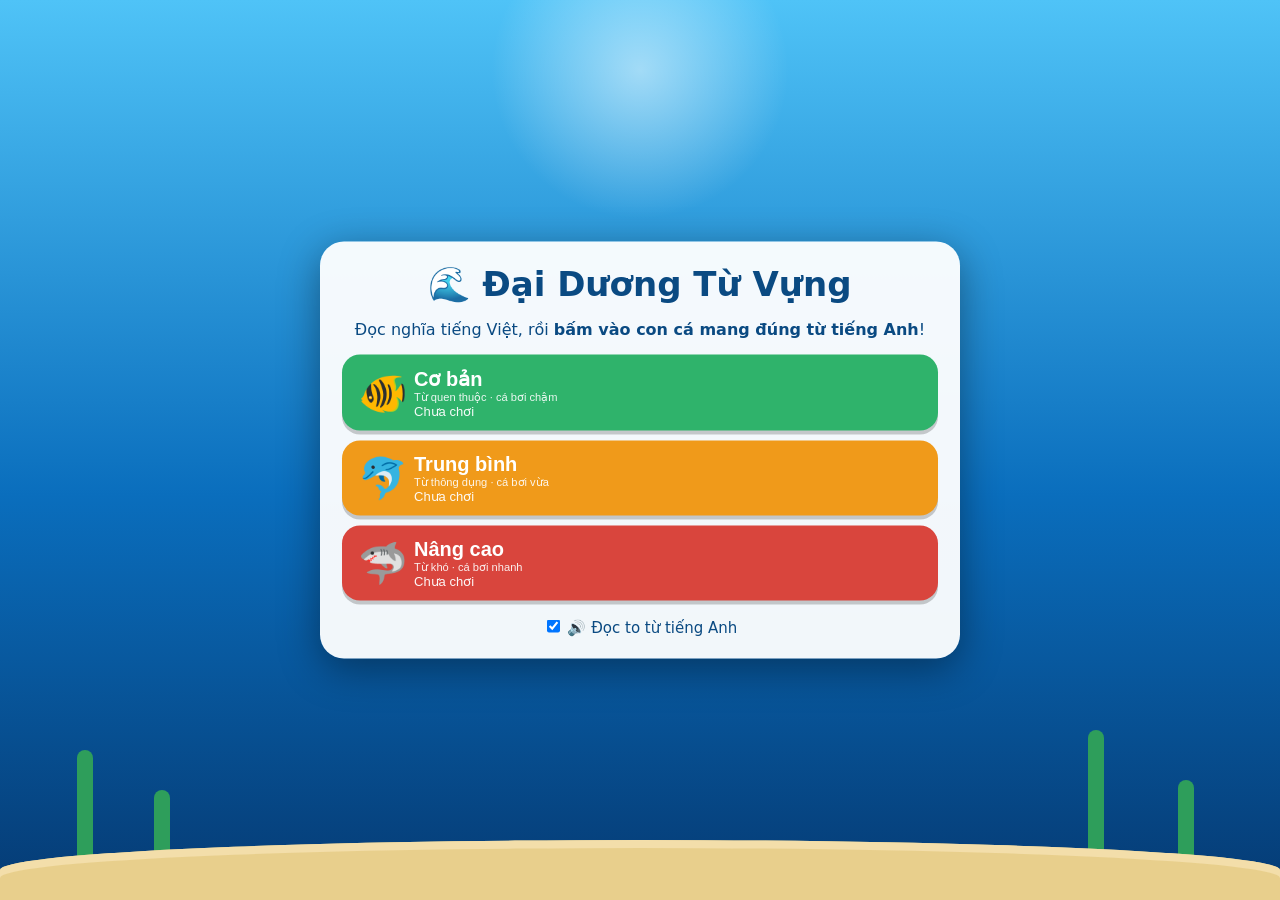
==== game-dai-duong/index.html @ c0bcd091 "Thêm game Đại Dương Từ Vựng: bấm cá đúng từ, 3 cấp độ Co-Authored-By: Claude Sonnet 5.5 <noreply@ant" ====
<!doctype html>
<html lang="vi">
<head>
<meta charset="utf-8">
<meta name="viewport" content="width=device-width, initial-scale=1, user-scalable=no">
<title>Đại Dương Từ Vựng</title>
<meta name="theme-color" content="#0a6ebd">
<link rel="stylesheet" href="style.css">
</head>
<body>
<div id="sea">
  <div class="sun"></div>
  <div class="weed w1"></div><div class="weed w2"></div><div class="weed w3"></div><div class="weed w4"></div>
  <div class="sand"></div>
  <div id="bubbles"></div>
  <div id="fishLayer"></div>

  <!-- MENU -->
  <section id="menu" class="panel">
    <h1>🌊 Đại Dương Từ Vựng</h1>
    <p>Đọc nghĩa tiếng Việt, rồi <b>bấm vào con cá mang đúng từ tiếng Anh</b>!</p>
    <div class="levels">
      <button class="lvl" data-lvl="basic"><span>🐠</span><b>Cơ bản</b><small>Từ quen thuộc · cá bơi chậm</small><em id="best-basic"></em></button>
      <button class="lvl" data-lvl="mid"><span>🐬</span><b>Trung bình</b><small>Từ thông dụng · cá bơi vừa</small><em id="best-mid"></em></button>
      <button class="lvl" data-lvl="adv"><span>🦈</span><b>Nâng cao</b><small>Từ khó · cá bơi nhanh</small><em id="best-adv"></em></button>
    </div>
    <label class="opt"><input type="checkbox" id="optSound" checked> 🔊 Đọc to từ tiếng Anh</label>
  </section>

  <!-- HUD -->
  <div id="hud" hidden>
    <button id="btnQuit" title="Về menu">✕</button>
    <div id="prompt"><span id="pEmoji"></span><span id="pText"></span></div>
    <div class="stats"><span id="hearts"></span><span id="score">0</span><span id="progress">1/10</span></div>
  </div>

  <!-- KẾT QUẢ -->
  <section id="result" class="panel" hidden>
    <h2 id="rTitle">Hoàn thành!</h2>
    <div id="rStars"></div>
    <p id="rScore"></p>
    <div id="rWrong"></div>
    <div class="row">
      <button id="btnAgain" class="big">Chơi lại</button>
      <button id="btnMenu" class="big alt">Chọn cấp độ</button>
    </div>
  </section>
</div>
<script src="app.js"></script>
</body>
</html>
---- game-dai-duong/style.css ----
*{box-sizing:border-box;-webkit-tap-highlight-color:transparent}
html,body{margin:0;height:100%;overflow:hidden;font-family:system-ui,-apple-system,"Segoe UI",sans-serif;user-select:none}
#sea{position:relative;width:100%;height:100%;overflow:hidden;background:linear-gradient(#4fc3f7 0%,#0a6ebd 55%,#053a73 100%)}
.sun{position:absolute;top:-80px;left:50%;width:300px;height:300px;margin-left:-150px;background:radial-gradient(rgba(255,255,255,.5),transparent 70%)}
.sand{position:absolute;left:0;right:0;bottom:0;height:60px;background:#e8cf8c;border-radius:50% 50% 0 0/30px 30px 0 0;box-shadow:inset 0 8px 0 #f3deaa}
.weed{position:absolute;bottom:40px;width:16px;background:#2e9e5b;border-radius:10px 10px 0 0;transform-origin:bottom;animation:sway 3s ease-in-out infinite}
.w1{left:6%;height:110px}.w2{left:12%;height:70px;animation-delay:-1s}.w3{left:85%;height:130px;animation-delay:-2s}.w4{left:92%;height:80px;animation-delay:-.5s}
@keyframes sway{50%{transform:rotate(8deg)}0%,100%{transform:rotate(-8deg)}}
#bubbles{position:absolute;inset:0;pointer-events:none}
.bub{position:absolute;bottom:-20px;border-radius:50%;background:rgba(255,255,255,.25);border:1px solid rgba(255,255,255,.5);animation:rise linear forwards}
@keyframes rise{to{transform:translateY(-110vh)}}
#fishLayer{position:absolute;inset:0}

.fish{position:absolute;left:0;top:0;cursor:pointer;will-change:transform}
.fish .body{position:relative;display:flex;align-items:center;justify-content:center;min-width:92px;padding:10px 18px;border-radius:50px;color:#fff;font-weight:800;font-size:clamp(17px,2.6vw,24px);text-shadow:0 1px 2px rgba(0,0,0,.35);box-shadow:inset 0 -6px 0 rgba(0,0,0,.15),0 4px 8px rgba(0,0,0,.25);transition:transform .15s}
.fish .body::after{content:"";position:absolute;top:50%;margin-top:-16px;border:16px solid transparent}
.fish.right .body::after{left:-28px;border-right-color:inherit;border-right-color:var(--c)}
.fish.left .body::after{right:-28px;border-left-color:var(--c)}
.fish .body::before{content:"";position:absolute;top:30%;width:8px;height:8px;border-radius:50%;background:#fff;box-shadow:inset -2px 0 0 #222}
.fish.right .body::before{right:10px}.fish.left .body::before{left:10px}
.fish.right .body{padding-right:30px}.fish.left .body{padding-left:30px}
.fish .body{background:var(--c)}
.fish:hover .body{transform:scale(1.08)}
.fish.hint .body{animation:glow .7s ease-in-out infinite alternate}
@keyframes glow{to{box-shadow:0 0 0 5px rgba(255,235,59,.9),0 0 20px #ffeb3b}}
.fish.ok .body{animation:pop .45s forwards}
@keyframes pop{50%{transform:scale(1.4);filter:brightness(1.3)}to{transform:scale(0);opacity:0}}
.fish.bad .body{animation:shake .4s}
@keyframes shake{25%{transform:translateX(-10px)}75%{transform:translateX(10px)}}

#hud{position:absolute;top:0;left:0;right:0;padding:10px 12px;display:flex;gap:10px;align-items:flex-start;z-index:5;pointer-events:none}
#hud>*{pointer-events:auto}
#btnQuit{border:0;border-radius:50%;width:40px;height:40px;font-size:18px;background:rgba(255,255,255,.85);cursor:pointer}
#prompt{flex:1;text-align:center;background:rgba(255,255,255,.93);border-radius:18px;padding:8px 14px;box-shadow:0 4px 12px rgba(0,0,0,.2);font-size:clamp(20px,3.4vw,32px);font-weight:800;color:#0a4a82}
#pEmoji{font-size:1.3em;margin-right:10px}
.stats{display:flex;flex-direction:column;align-items:flex-end;gap:2px;color:#fff;font-weight:800;text-shadow:0 1px 3px rgba(0,0,0,.5);min-width:70px}
#hearts{font-size:18px}#score{font-size:22px}#progress{font-size:14px;opacity:.9}

.panel{position:absolute;left:50%;top:50%;transform:translate(-50%,-50%);width:min(94vw,640px);max-height:94vh;overflow:auto;background:rgba(255,255,255,.95);border-radius:24px;padding:22px;text-align:center;box-shadow:0 10px 40px rgba(0,0,0,.4);z-index:10;color:#0a4a82}
.panel[hidden],#hud[hidden]{display:none}
.panel h1{margin:0 0 6px;font-size:clamp(24px,5vw,34px)}
.levels{display:grid;gap:10px;margin:16px 0}
.lvl{display:grid;grid-template-columns:56px 1fr;grid-template-rows:auto auto auto;text-align:left;align-items:center;border:0;border-radius:18px;padding:12px 16px;cursor:pointer;color:#fff;box-shadow:0 4px 0 rgba(0,0,0,.2);transition:transform .1s}
.lvl:active{transform:translateY(3px);box-shadow:none}
.lvl span{grid-row:1/4;font-size:40px}
.lvl b{font-size:20px}.lvl small{opacity:.9}.lvl em{font-style:normal;font-size:13px;opacity:.95}
.lvl[data-lvl=basic]{background:#2fb36b}.lvl[data-lvl=mid]{background:#f09a1a}.lvl[data-lvl=adv]{background:#d9453d}
.opt{font-size:15px;cursor:pointer}
#rStars{font-size:48px;letter-spacing:6px;margin:4px 0}
#rWrong{text-align:left;margin:10px 0;font-size:15px}
#rWrong b{display:block;margin-bottom:4px}
#rWrong span{display:inline-block;background:#e8f3fc;border-radius:10px;padding:3px 9px;margin:3px}
.row{display:flex;gap:10px;justify-content:center;flex-wrap:wrap;margin-top:10px}
.big{border:0;border-radius:14px;padding:12px 24px;font-size:18px;font-weight:700;background:#0a6ebd;color:#fff;cursor:pointer}
.big.alt{background:#7aa7c9}
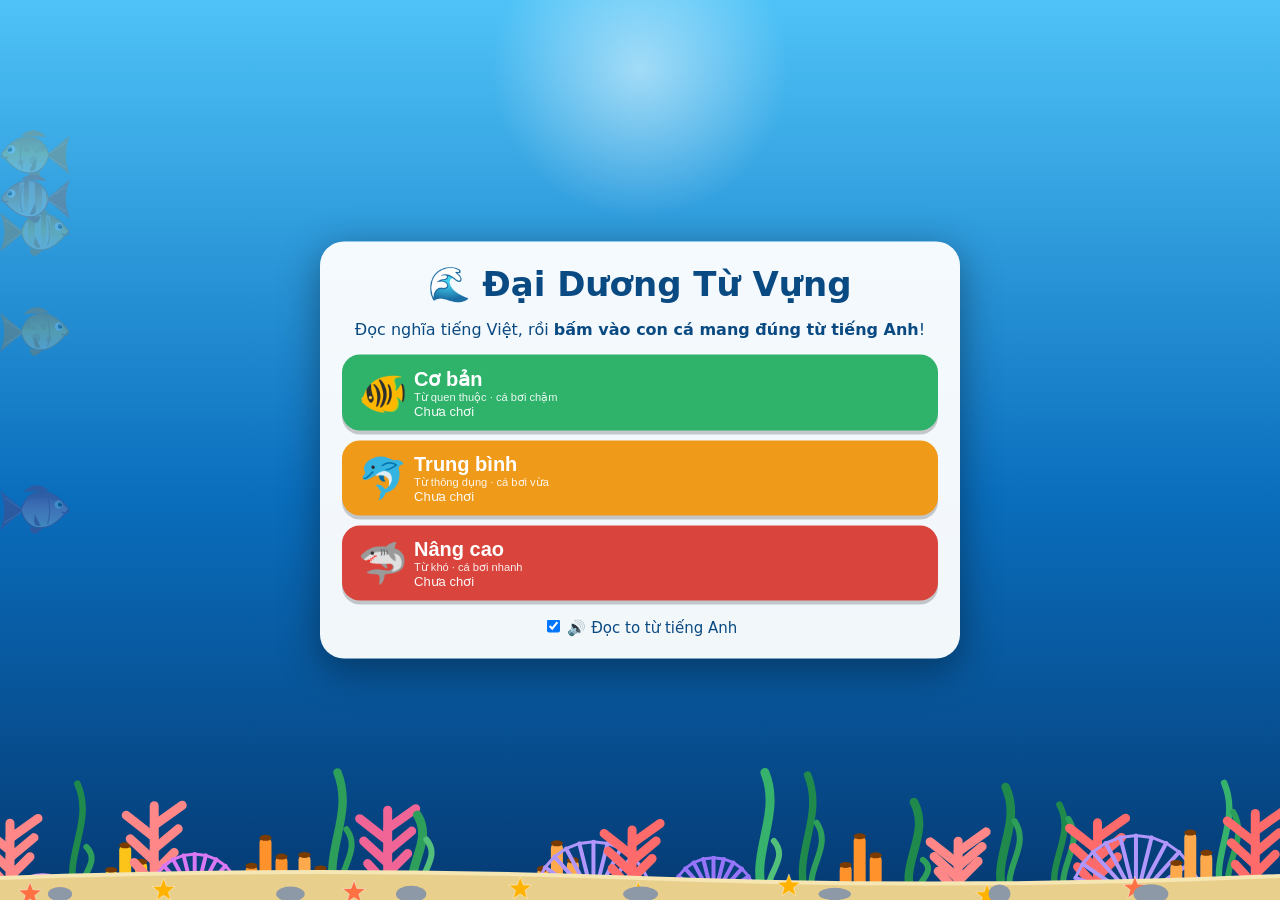
==== commit 99842352: "Game đại dương: cá SVG vẫy đuôi, san hô, rong, sao biển, cá nền Co-Authored-By: Claude Sonnet 5.5 <n" ====
--- a/game-dai-duong/index.html
+++ b/game-dai-duong/index.html
@@ -10,8 +10,8 @@
 <body>
 <div id="sea">
   <div class="sun"></div>
-  <div class="weed w1"></div><div class="weed w2"></div><div class="weed w3"></div><div class="weed w4"></div>
-  <div class="sand"></div>
+  <div id="bgFish"></div>
+  <svg id="floor" xmlns="http://www.w3.org/2000/svg"></svg>
   <div id="bubbles"></div>
   <div id="fishLayer"></div>
 
--- a/game-dai-duong/style.css
+++ b/game-dai-duong/style.css
@@ -2,31 +2,11 @@
 html,body{margin:0;height:100%;overflow:hidden;font-family:system-ui,-apple-system,"Segoe UI",sans-serif;user-select:none}
 #sea{position:relative;width:100%;height:100%;overflow:hidden;background:linear-gradient(#4fc3f7 0%,#0a6ebd 55%,#053a73 100%)}
 .sun{position:absolute;top:-80px;left:50%;width:300px;height:300px;margin-left:-150px;background:radial-gradient(rgba(255,255,255,.5),transparent 70%)}
-.sand{position:absolute;left:0;right:0;bottom:0;height:60px;background:#e8cf8c;border-radius:50% 50% 0 0/30px 30px 0 0;box-shadow:inset 0 8px 0 #f3deaa}
-.weed{position:absolute;bottom:40px;width:16px;background:#2e9e5b;border-radius:10px 10px 0 0;transform-origin:bottom;animation:sway 3s ease-in-out infinite}
-.w1{left:6%;height:110px}.w2{left:12%;height:70px;animation-delay:-1s}.w3{left:85%;height:130px;animation-delay:-2s}.w4{left:92%;height:80px;animation-delay:-.5s}
-@keyframes sway{50%{transform:rotate(8deg)}0%,100%{transform:rotate(-8deg)}}
 #bubbles{position:absolute;inset:0;pointer-events:none}
 .bub{position:absolute;bottom:-20px;border-radius:50%;background:rgba(255,255,255,.25);border:1px solid rgba(255,255,255,.5);animation:rise linear forwards}
 @keyframes rise{to{transform:translateY(-110vh)}}
 #fishLayer{position:absolute;inset:0}
 
-.fish{position:absolute;left:0;top:0;cursor:pointer;will-change:transform}
-.fish .body{position:relative;display:flex;align-items:center;justify-content:center;min-width:92px;padding:10px 18px;border-radius:50px;color:#fff;font-weight:800;font-size:clamp(17px,2.6vw,24px);text-shadow:0 1px 2px rgba(0,0,0,.35);box-shadow:inset 0 -6px 0 rgba(0,0,0,.15),0 4px 8px rgba(0,0,0,.25);transition:transform .15s}
-.fish .body::after{content:"";position:absolute;top:50%;margin-top:-16px;border:16px solid transparent}
-.fish.right .body::after{left:-28px;border-right-color:inherit;border-right-color:var(--c)}
-.fish.left .body::after{right:-28px;border-left-color:var(--c)}
-.fish .body::before{content:"";position:absolute;top:30%;width:8px;height:8px;border-radius:50%;background:#fff;box-shadow:inset -2px 0 0 #222}
-.fish.right .body::before{right:10px}.fish.left .body::before{left:10px}
-.fish.right .body{padding-right:30px}.fish.left .body{padding-left:30px}
-.fish .body{background:var(--c)}
-.fish:hover .body{transform:scale(1.08)}
-.fish.hint .body{animation:glow .7s ease-in-out infinite alternate}
-@keyframes glow{to{box-shadow:0 0 0 5px rgba(255,235,59,.9),0 0 20px #ffeb3b}}
-.fish.ok .body{animation:pop .45s forwards}
-@keyframes pop{50%{transform:scale(1.4);filter:brightness(1.3)}to{transform:scale(0);opacity:0}}
-.fish.bad .body{animation:shake .4s}
-@keyframes shake{25%{transform:translateX(-10px)}75%{transform:translateX(10px)}}
 
 #hud{position:absolute;top:0;left:0;right:0;padding:10px 12px;display:flex;gap:10px;align-items:flex-start;z-index:5;pointer-events:none}
 #hud>*{pointer-events:auto}
@@ -53,3 +33,33 @@
 .row{display:flex;gap:10px;justify-content:center;flex-wrap:wrap;margin-top:10px}
 .big{border:0;border-radius:14px;padding:12px 24px;font-size:18px;font-weight:700;background:#0a6ebd;color:#fff;cursor:pointer}
 .big.alt{background:#7aa7c9}
+
+/* đáy biển */
+#floor{position:absolute;left:0;bottom:0;width:100%;height:170px;pointer-events:none}
+.sway{transform-box:fill-box;transform-origin:50% 100%;animation:sway 3.5s ease-in-out infinite}
+@keyframes sway{0%,100%{transform:rotate(-6deg)}50%{transform:rotate(6deg)}}
+/* cá nền trang trí */
+#bgFish{position:absolute;inset:0;pointer-events:none;opacity:.22}
+#bgFish .bf{position:absolute;left:0;animation:swimR linear infinite}
+#bgFish .bf.l{animation-name:swimL}
+#bgFish .bf.l svg{transform:scaleX(-1)}
+@keyframes swimR{from{transform:translateX(-200px)}to{transform:translateX(100vw)}}
+@keyframes swimL{from{transform:translateX(100vw)}to{transform:translateX(-200px)}}
+/* cá chơi */
+.fish{position:absolute;left:0;top:0;cursor:pointer;will-change:transform}
+.fish .in{position:relative;transition:transform .15s;filter:drop-shadow(0 4px 4px rgba(0,0,0,.3))}
+.fish:hover .in{transform:scale(1.08)}
+.fish svg{display:block;overflow:visible}
+.fish.left svg{transform:scaleX(-1)}
+.fish .lbl{position:absolute;top:0;height:78px;display:flex;align-items:center;justify-content:center;color:#fff;font-weight:800;font-size:20px;text-shadow:0 0 3px #000,0 1px 3px rgba(0,0,0,.8);white-space:nowrap}
+.fish.right .lbl{left:36px;right:18px}.fish.left .lbl{left:18px;right:36px}
+.tail{transform-origin:32px 32px;animation:wag .5s ease-in-out infinite alternate}
+.fin{transform-origin:50% 0;animation:flap .6s ease-in-out infinite alternate}
+@keyframes wag{from{transform:rotate(-14deg)}to{transform:rotate(14deg)}}
+@keyframes flap{from{transform:rotate(-12deg)}to{transform:rotate(12deg)}}
+.fish.hint .in{filter:drop-shadow(0 0 8px #ffeb3b) drop-shadow(0 0 16px #ffeb3b);animation:pulse .7s ease-in-out infinite alternate}
+@keyframes pulse{to{transform:scale(1.1)}}
+.fish.ok .in{animation:pop .45s forwards}
+@keyframes pop{50%{transform:scale(1.4);filter:brightness(1.3)}to{transform:scale(0);opacity:0}}
+.fish.bad .in{animation:shake .4s}
+@keyframes shake{25%{transform:translateX(-10px)}75%{transform:translateX(10px)}}
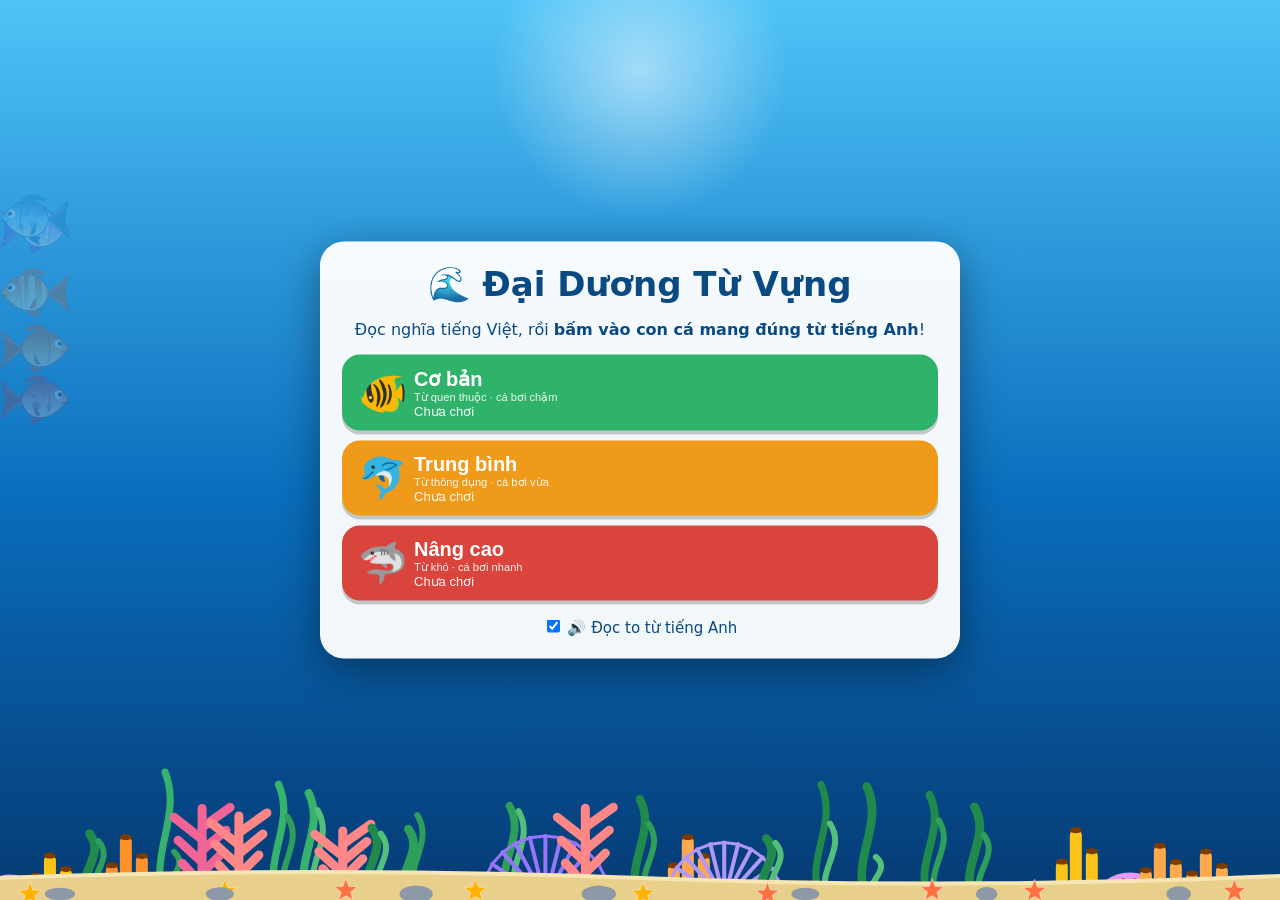
==== commit 4b917cb2: "Game đại dương: cá mập, rùa bơi ngang qua, màu nước theo cấp độ Co-Authored-By: Claude Sonnet 5.5 <n" ====
--- a/game-dai-duong/index.html
+++ b/game-dai-duong/index.html
@@ -11,6 +11,7 @@
 <div id="sea">
   <div class="sun"></div>
   <div id="bgFish"></div>
+  <div id="crossers"></div>
   <svg id="floor" xmlns="http://www.w3.org/2000/svg"></svg>
   <div id="bubbles"></div>
   <div id="fishLayer"></div>
--- a/game-dai-duong/style.css
+++ b/game-dai-duong/style.css
@@ -43,8 +43,8 @@
 #bgFish .bf{position:absolute;left:0;animation:swimR linear infinite}
 #bgFish .bf.l{animation-name:swimL}
 #bgFish .bf.l svg{transform:scaleX(-1)}
-@keyframes swimR{from{transform:translateX(-200px)}to{transform:translateX(100vw)}}
-@keyframes swimL{from{transform:translateX(100vw)}to{transform:translateX(-200px)}}
+@keyframes swimR{from{transform:translateX(-320px)}to{transform:translateX(100vw)}}
+@keyframes swimL{from{transform:translateX(100vw)}to{transform:translateX(-320px)}}
 /* cá chơi */
 .fish{position:absolute;left:0;top:0;cursor:pointer;will-change:transform}
 .fish .in{position:relative;transition:transform .15s;filter:drop-shadow(0 4px 4px rgba(0,0,0,.3))}
@@ -63,3 +63,16 @@
 @keyframes pop{50%{transform:scale(1.4);filter:brightness(1.3)}to{transform:scale(0);opacity:0}}
 .fish.bad .in{animation:shake .4s}
 @keyframes shake{25%{transform:translateX(-10px)}75%{transform:translateX(10px)}}
+
+/* màu nước theo cấp độ */
+#sea{transition:background 1s}
+#sea[data-lvl=basic]{background:linear-gradient(#8ee8f2 0%,#27b3d6 55%,#0b6f9e 100%)}
+#sea[data-lvl=adv]{background:linear-gradient(#2b4a9b 0%,#14275e 55%,#070f2e 100%)}
+/* sinh vật bơi ngang qua */
+#crossers{position:absolute;inset:0;pointer-events:none}
+#crossers .cr{position:absolute;left:0;animation:swimR linear forwards;opacity:.85}
+#crossers .cr.l{animation-name:swimL}
+#crossers .cr.l svg{transform:scaleX(-1)}
+.stail{transform-origin:40px 50px;animation:wag .9s ease-in-out infinite alternate}
+.flip1{transform-origin:100px 55px;animation:flap .9s ease-in-out infinite alternate}
+.flip2{transform-origin:40px 55px;animation:flap .9s ease-in-out infinite alternate-reverse}
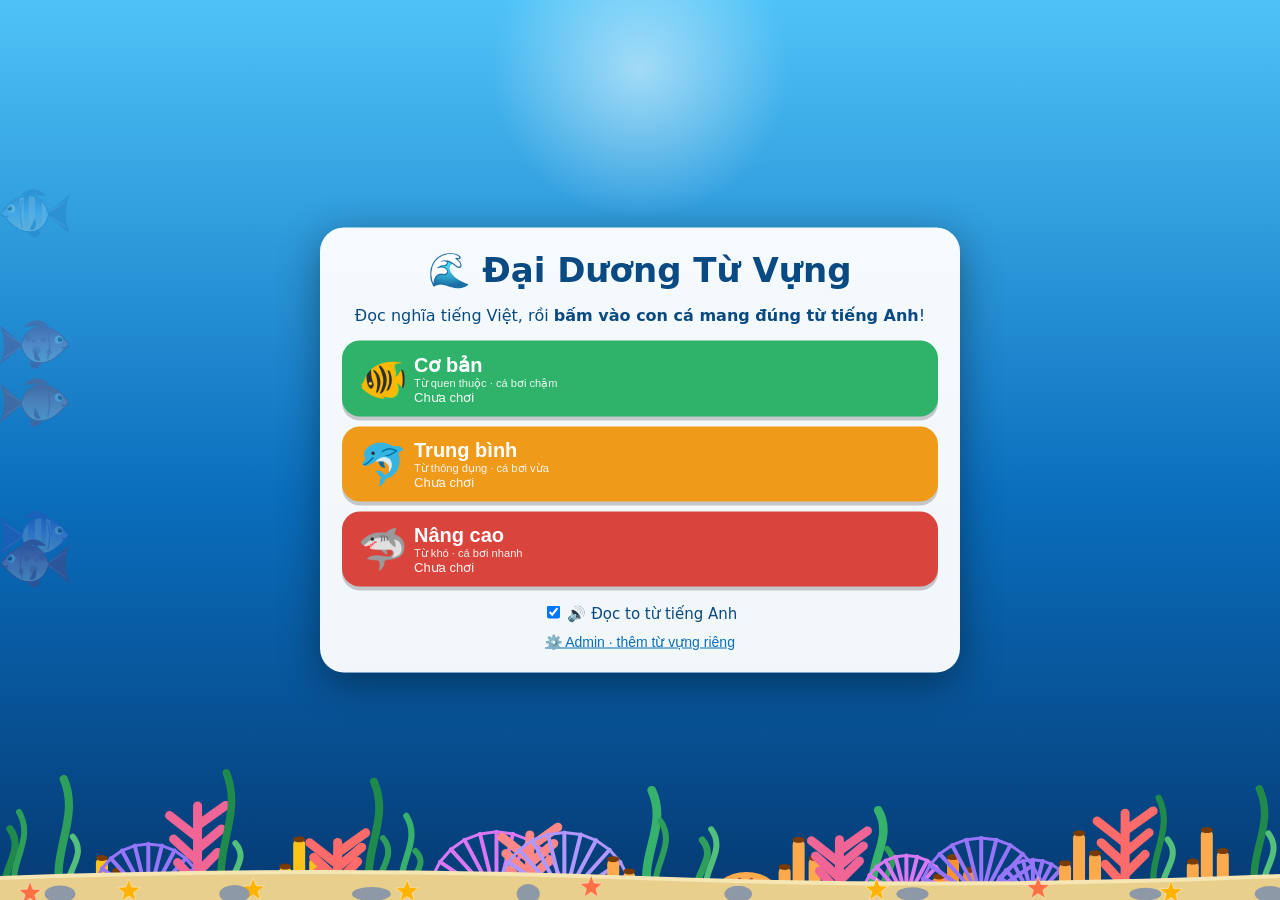
==== commit fb048f58: "Game đại dương: Admin có PIN để nhập từ vựng riêng theo cấp độ Co-Authored-By: Claude Sonnet 5.5 <no" ====
--- a/game-dai-duong/index.html
+++ b/game-dai-duong/index.html
@@ -6,6 +6,7 @@
 <title>Đại Dương Từ Vựng</title>
 <meta name="theme-color" content="#0a6ebd">
 <link rel="stylesheet" href="style.css">
+<link rel="stylesheet" href="admin.css">
 </head>
 <body>
 <div id="sea">
@@ -26,6 +27,31 @@
       <button class="lvl" data-lvl="adv"><span>🦈</span><b>Nâng cao</b><small>Từ khó · cá bơi nhanh</small><em id="best-adv"></em></button>
     </div>
     <label class="opt"><input type="checkbox" id="optSound" checked> 🔊 Đọc to từ tiếng Anh</label>
+    <div><button id="btnAdmin" class="link">⚙️ Admin · thêm từ vựng riêng</button></div>
+  </section>
+
+  <!-- ADMIN -->
+  <section id="admin" class="panel" hidden>
+    <div id="pinBox">
+      <h2>⚙️ Admin</h2>
+      <p id="pinHelp"></p>
+      <input id="pinIn" type="password" inputmode="numeric" maxlength="8" placeholder="Mã PIN" autocomplete="off">
+      <p id="pinMsg" class="err"></p>
+      <div class="row"><button id="pinOk" class="big">Vào</button><button id="pinCancel" class="big alt">Quay lại</button></div>
+    </div>
+    <div id="admBox" hidden>
+      <h2>⚙️ Từ vựng riêng</h2>
+      <div class="admTabs">
+        <button class="admTab" data-lvl="basic">Cơ bản</button><button class="admTab" data-lvl="mid">Trung bình</button><button class="admTab" data-lvl="adv">Nâng cao</button>
+      </div>
+      <p id="admCount"></p>
+      <label class="opt"><input type="checkbox" id="admOnly"> Chỉ dùng từ của tôi (bỏ từ mặc định)</label>
+      <textarea id="admText" rows="6" placeholder="Mỗi dòng một từ, dạng:&#10;english - nghĩa tiếng Việt&#10;butterfly - con bướm&#10;grandmother = bà nội"></textarea>
+      <div class="row"><button id="admAdd" class="big">Thêm vào danh sách</button></div>
+      <p id="admMsg" class="msg"></p>
+      <div id="admList"></div>
+      <div class="row"><button id="admClear" class="big alt">Xoá hết từ riêng cấp này</button><button id="admClose" class="big">Xong</button></div>
+    </div>
   </section>
 
   <!-- HUD -->
--- a/game-dai-duong/admin.css
+++ b/game-dai-duong/admin.css
@@ -0,0 +1,16 @@
+/* admin */
+.link{border:0;background:none;color:#0a6ebd;text-decoration:underline;font-size:14px;cursor:pointer;margin-top:10px}
+#admin h2{margin:0 0 8px}
+#admin{user-select:text}
+#admBox[hidden],#pinBox[hidden]{display:none}
+#pinIn{font-size:22px;text-align:center;padding:8px;border-radius:12px;border:2px solid #9ec5e6;width:180px}
+.err{color:#d9453d;min-height:1.2em;margin:6px 0}
+.admTabs{display:flex;gap:6px;justify-content:center;margin-bottom:6px}
+.admTab{border:2px solid #9ec5e6;background:#fff;color:#0a4a82;border-radius:12px;padding:6px 12px;font-weight:700;cursor:pointer}
+.admTab.on{background:#0a6ebd;color:#fff;border-color:#0a6ebd}
+#admText{width:100%;margin-top:8px;border-radius:12px;border:2px solid #9ec5e6;padding:8px;font:15px system-ui;resize:vertical}
+.msg{font-size:14px;min-height:1.2em}
+#admCount{margin:4px 0;font-size:14px}
+#admList{text-align:left;max-height:150px;overflow:auto;margin-top:6px}
+#admList span{display:inline-block;background:#e8f3fc;border-radius:10px;padding:3px 4px 3px 9px;margin:3px;font-size:14px}
+#admList button{border:0;background:none;color:#d9453d;cursor:pointer;font-size:13px}
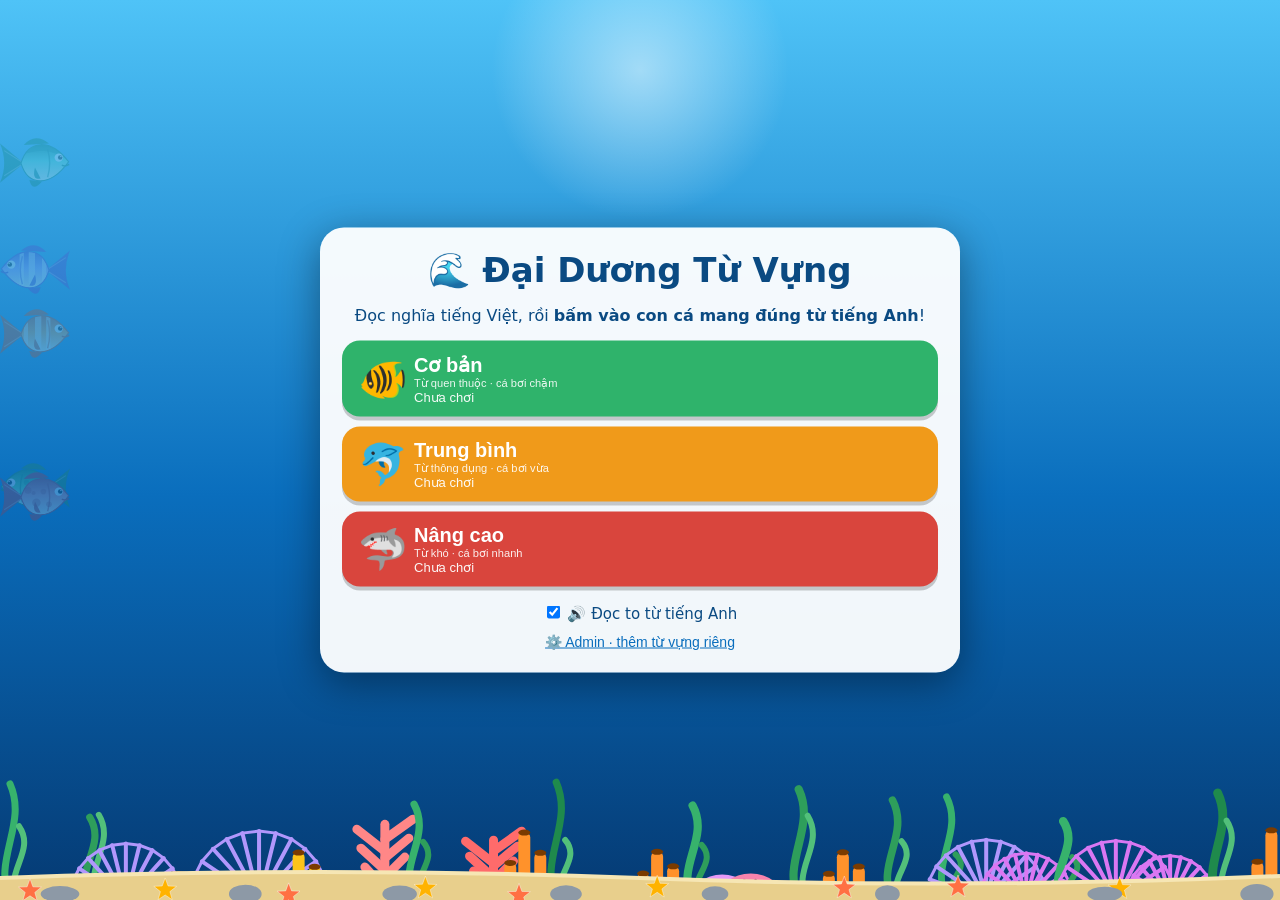
==== commit 387b38dc: "Game đại dương: thêm nút đổi mã PIN trong Admin Co-Authored-By: Claude Sonnet 5.5 <noreply@anthropic" ====
--- a/game-dai-duong/index.html
+++ b/game-dai-duong/index.html
@@ -50,6 +50,7 @@
       <div class="row"><button id="admAdd" class="big">Thêm vào danh sách</button></div>
       <p id="admMsg" class="msg"></p>
       <div id="admList"></div>
+      <div class="row"><button id="admPin" class="link">🔑 Đổi mã PIN</button></div>
       <div class="row"><button id="admClear" class="big alt">Xoá hết từ riêng cấp này</button><button id="admClose" class="big">Xong</button></div>
     </div>
   </section>
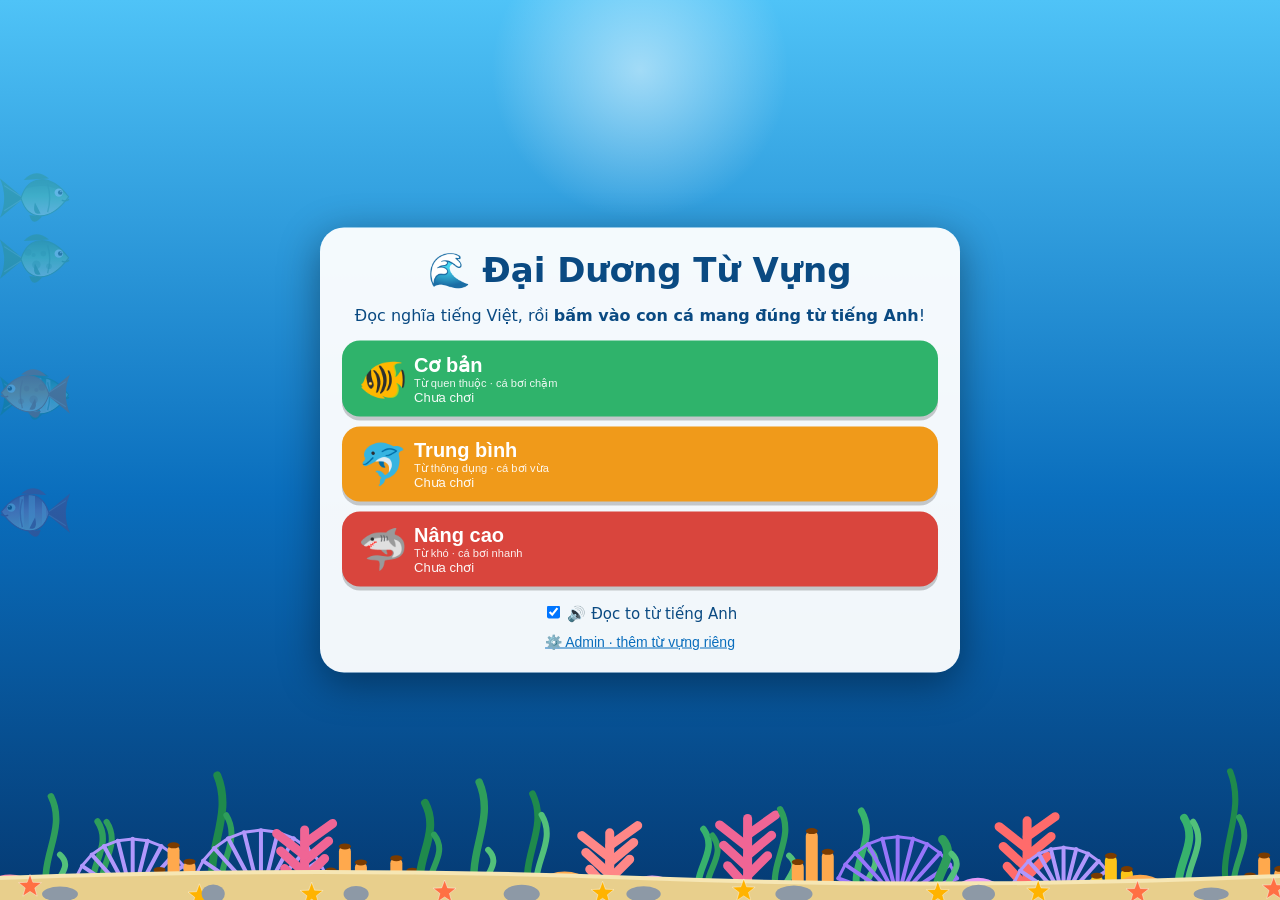
==== commit 2df38fbb: "Game đại dương: thêm Quên mã PIN (đặt lại, xoá từ riêng) Co-Authored-By: Claude Sonnet 5.5 <noreply@" ====
--- a/game-dai-duong/index.html
+++ b/game-dai-duong/index.html
@@ -38,6 +38,7 @@
       <input id="pinIn" type="password" inputmode="numeric" maxlength="8" placeholder="Mã PIN" autocomplete="off">
       <p id="pinMsg" class="err"></p>
       <div class="row"><button id="pinOk" class="big">Vào</button><button id="pinCancel" class="big alt">Quay lại</button></div>
+      <button id="pinForgot" class="link">Quên mã PIN?</button>
     </div>
     <div id="admBox" hidden>
       <h2>⚙️ Từ vựng riêng</h2>
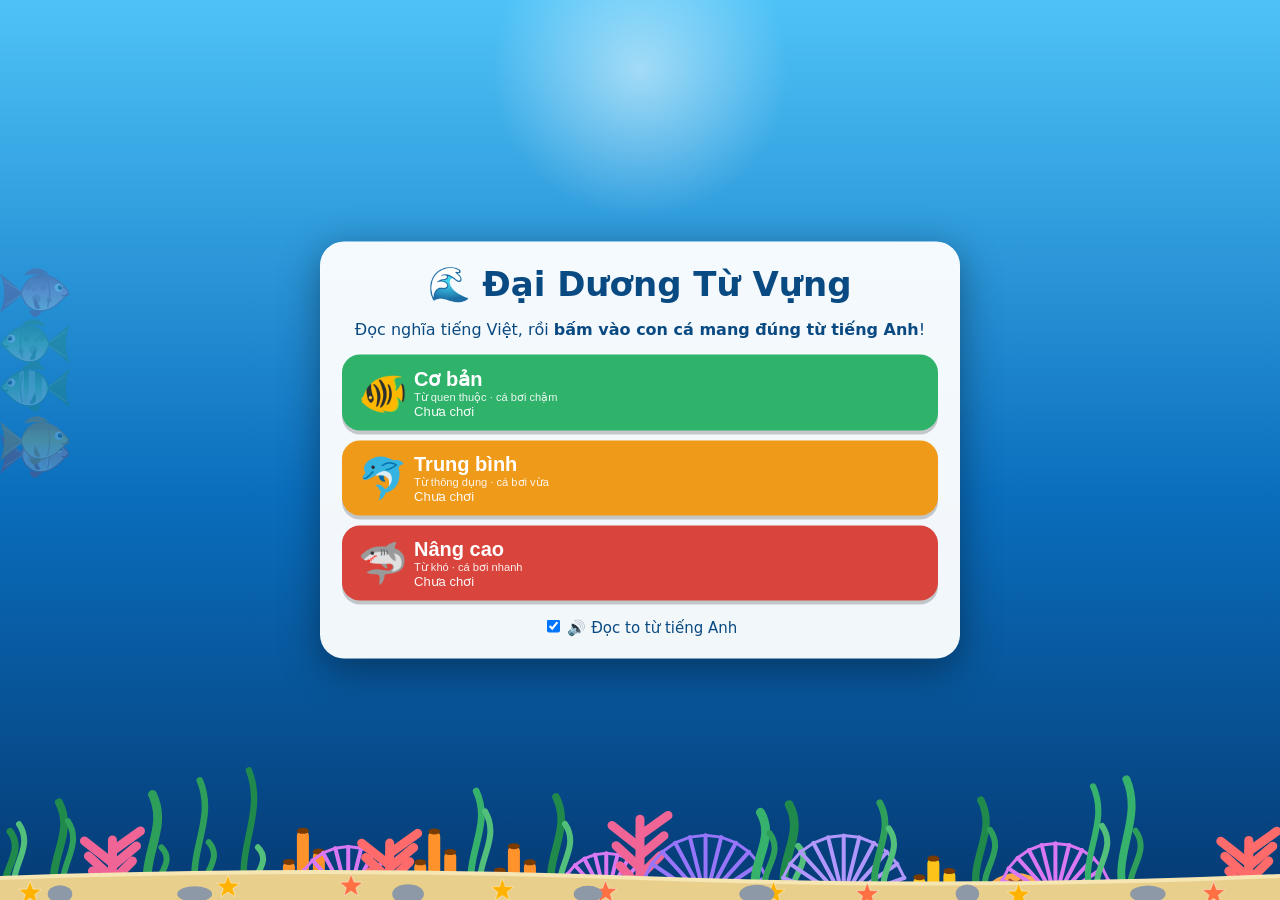
==== commit 30f95be5: "Game đại dương: tách trang con (index.html) và trang bố mẹ (admin.html) Co-Authored-By: Claude Sonne" ====
--- a/game-dai-duong/index.html
+++ b/game-dai-duong/index.html
@@ -6,7 +6,6 @@
 <title>Đại Dương Từ Vựng</title>
 <meta name="theme-color" content="#0a6ebd">
 <link rel="stylesheet" href="style.css">
-<link rel="stylesheet" href="admin.css">
 </head>
 <body>
 <div id="sea">
@@ -27,34 +26,8 @@
       <button class="lvl" data-lvl="adv"><span>🦈</span><b>Nâng cao</b><small>Từ khó · cá bơi nhanh</small><em id="best-adv"></em></button>
     </div>
     <label class="opt"><input type="checkbox" id="optSound" checked> 🔊 Đọc to từ tiếng Anh</label>
-    <div><button id="btnAdmin" class="link">⚙️ Admin · thêm từ vựng riêng</button></div>
   </section>
 
-  <!-- ADMIN -->
-  <section id="admin" class="panel" hidden>
-    <div id="pinBox">
-      <h2>⚙️ Admin</h2>
-      <p id="pinHelp"></p>
-      <input id="pinIn" type="password" inputmode="numeric" maxlength="8" placeholder="Mã PIN" autocomplete="off">
-      <p id="pinMsg" class="err"></p>
-      <div class="row"><button id="pinOk" class="big">Vào</button><button id="pinCancel" class="big alt">Quay lại</button></div>
-      <button id="pinForgot" class="link">Quên mã PIN?</button>
-    </div>
-    <div id="admBox" hidden>
-      <h2>⚙️ Từ vựng riêng</h2>
-      <div class="admTabs">
-        <button class="admTab" data-lvl="basic">Cơ bản</button><button class="admTab" data-lvl="mid">Trung bình</button><button class="admTab" data-lvl="adv">Nâng cao</button>
-      </div>
-      <p id="admCount"></p>
-      <label class="opt"><input type="checkbox" id="admOnly"> Chỉ dùng từ của tôi (bỏ từ mặc định)</label>
-      <textarea id="admText" rows="6" placeholder="Mỗi dòng một từ, dạng:&#10;english - nghĩa tiếng Việt&#10;butterfly - con bướm&#10;grandmother = bà nội"></textarea>
-      <div class="row"><button id="admAdd" class="big">Thêm vào danh sách</button></div>
-      <p id="admMsg" class="msg"></p>
-      <div id="admList"></div>
-      <div class="row"><button id="admPin" class="link">🔑 Đổi mã PIN</button></div>
-      <div class="row"><button id="admClear" class="big alt">Xoá hết từ riêng cấp này</button><button id="admClose" class="big">Xong</button></div>
-    </div>
-  </section>
 
   <!-- HUD -->
   <div id="hud" hidden>
@@ -75,6 +48,7 @@
     </div>
   </section>
 </div>
+<script src="data.js"></script>
 <script src="app.js"></script>
 </body>
 </html>
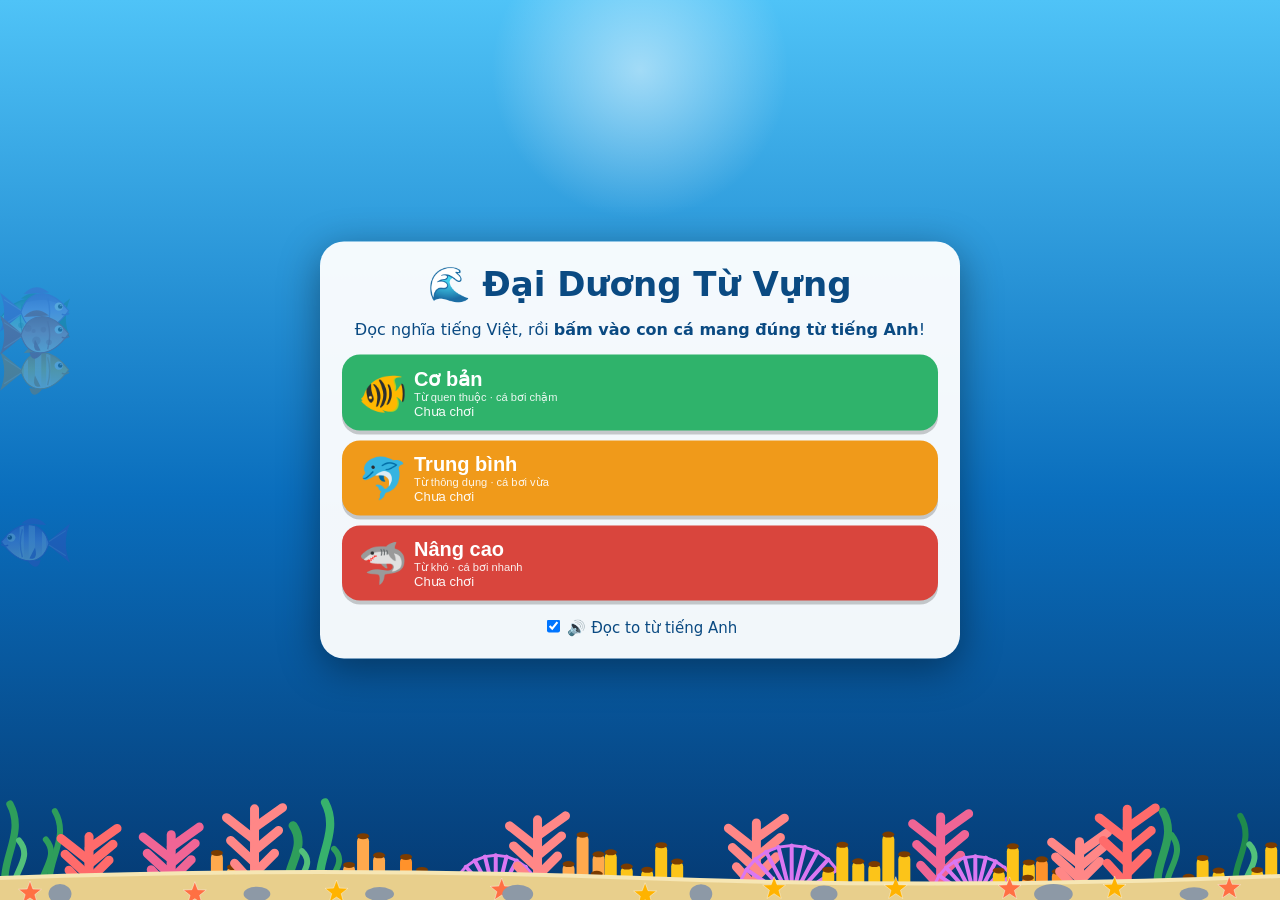
==== commit 92a56534: "Game đại dương: PWA (manifest, service worker offline, biểu tượng cá) Co-Authored-By: Claude Sonnet " ====
--- a/game-dai-duong/index.html
+++ b/game-dai-duong/index.html
@@ -5,6 +5,11 @@
 <meta name="viewport" content="width=device-width, initial-scale=1, user-scalable=no">
 <title>Đại Dương Từ Vựng</title>
 <meta name="theme-color" content="#0a6ebd">
+<link rel="manifest" href="manifest.json">
+<link rel="apple-touch-icon" href="icon-180.png">
+<meta name="apple-mobile-web-app-capable" content="yes">
+<meta name="mobile-web-app-capable" content="yes">
+<meta name="apple-mobile-web-app-title" content="Đại Dương">
 <link rel="stylesheet" href="style.css">
 </head>
 <body>
@@ -50,5 +55,6 @@
 </div>
 <script src="data.js"></script>
 <script src="app.js"></script>
+<script>if ('serviceWorker' in navigator) addEventListener('load', () => navigator.serviceWorker.register('sw.js').catch(() => {}));</script>
 </body>
 </html>
